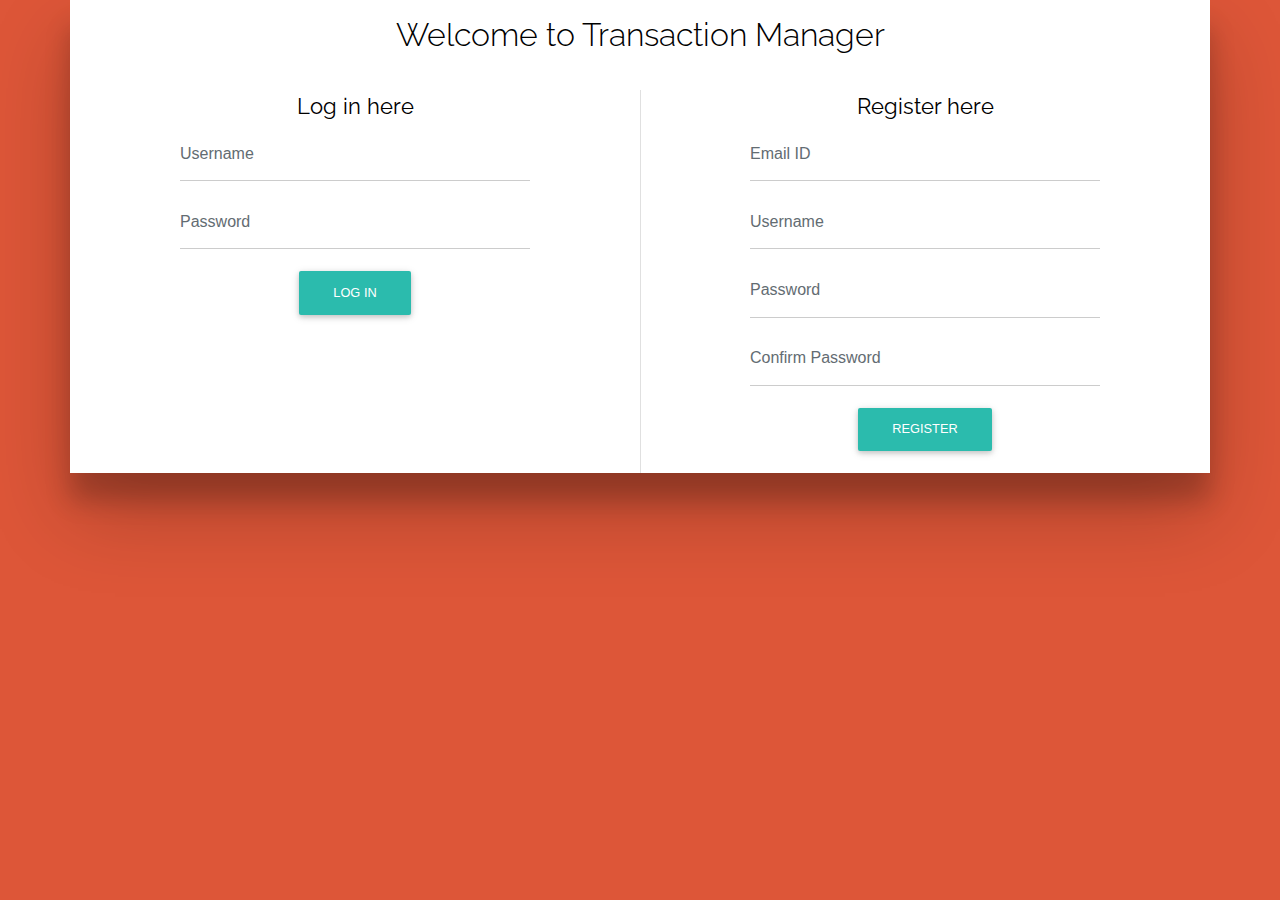
==== index.html @ da2b5ce5 "Added transaction detail modal and did some refactoring" ====
<!DOCTYPE html>
<html>
	<head>
	    <meta charset="utf-8" />
	    <title>Transaction Manager</title>
	    <meta name="viewport" content="width=device-width, initial-scale=1">
	    <link href="css/style.css" rel="stylesheet"/>
	    <link href="css/bootstrap.css" rel="stylesheet"/>
	    <link href="css/mdb.css" rel="stylesheet"/>
	    <!-- Google Fonts -->
  		<link href="https://fonts.googleapis.com/css?family=Raleway" rel="stylesheet">
  		<!-- FontAwesome Icons -->
  		<link href="css/font-awesome/css/font-awesome.min.css" rel="stylesheet">
	    <script type="text/javascript" src="js/jquery-2.2.3.js"></script>
	    <script type="text/javascript" src="js/bootstrap.js"></script>
	    <script type="text/javascript" src="js/mdb.js"></script>
	    <script type="text/javascript" src="js/tether.js"></script>
	    <script>
	      new WOW().init();
		</script>
   	</head>
  	<body class="body-background">

    	<!-- Container starts (slideInDown makes the container animate and slide down using wow animations provided by mdbootstrap)-->
    	<div class="container z-depth-5 authentication-block wow slideInDown">
	    	
		      		<div class="row home-page-wrapper">
		        		<div class="col-md-12 text-center login-heading">
			      			<h2>Welcome to Transaction Manager</h2>
		        		</div>
		      		</div>

		    		<!-- Row for log-in and registration-forms starts -->
		      		<div class="row">
		     			<!-- Column for login form starts -->
		        		<div class="col-md-4 offset-md-1 text-center">
		        			
		          			<h3><small>Log in here</small></h3>
		          			
		          			<form action="dashboard.html">
			    	    		<div class="form-group">
			      	       			<input type="text" class="form-control" name="username" id="loginUsername" placeholder="Username">
			    				</div>
					    		<div class="form-group">
					      			<input type="password" class="form-control" name="password" id="loginPassword" placeholder="Password">
			   		    		</div>
					    		<div class="form-group">
					       			<button type="submit" class="btn btn-default btn-login">Log in</button>
					    		</div>
			  	 			</form>
		        		</div><!-- /.Column for login form ends -->
						
						<div class="col-md-1 offset-md-1 form-partition"></div><!-- / .col-md-1 .offset-md-1 -->
		       	 		
		       	 		<!-- Column for registration form starts-->
						<div class="col-md-4 text-center">
							<h3><small>Register here</small></h3>
							
							<div id="success-message" class="alert alert-success">
								<strong>Success</strong>
							</div><!-- /.alert .alert-success -->
							
							<form action="javascript:void(0)" method="post" onsubmit="onFormSubmit()">
								<div class="form-group">
									<input type="text" class="form-control" name="emailID" id="signupemailID" placeholder="Email ID">
								</div>
								<div class="form-group">
									<input type="text" class="form-control" name="username" id="signupUsername" placeholder="Username">
								</div>
								<div class="form-group">
									<input type="password" class="form-control" name="password" id="signupPassword" placeholder="Password">
								</div>
								<div class="form-group">
									<input type="password" class="form-control" name="password" id="confirmPassword" placeholder="Confirm Password">
								</div>
								<div class="form-group">
									<button type="submit" class="btn btn-default btn-login">Register</button>
								</div>
							</form>
						</div><!-- /.Column for registration form ends -->
						<div class="offset-md-1"></div>
					</div><!-- /.Row for login and registration forms ends-->
  		</div><!-- /.Container ends-->

  		<!-- Importing Javascript Files -->
  		<script type="text/javascript" src="js/validation.js"></script>
	</body>	
</html>
---- css/style.css ----
/* CUSTOM STYLES */

.body-background {
	background-color: #dd5638;
	font-family: 'Raleway', Helvetica, sans-serif;
    font-size: 16px;
}

.add-filter-buttons {
	text-align: center;
}

.table-responsive{
	margin-bottom: 40px;
}

thead {
	font-weight: bold;
	font-size: 18px;
}


i.fa {
    padding-right: 10px;
}


a:link, a:visited {
    color: #dd5638;
}

a:hover {
    text-decoration: none;
    color: #c9302c;
}

.authentication-block {
	background-color: #ffffff;
	color: #000000;
}
.home-page-wrapper{
	padding-top: 15px;
}

.form-partition{
	border-left: 1px solid #e0e0e0;
}

#success-message{
	display:none;
}

.login-heading {
	padding-top: 2px;
	margin-bottom: 30px;
}

.forms {
	margin-bottom: 15px;
}

.login-block {
	border: 2ox solid;
	padding-right: 20px;
	color: #000000;
	float:left;
}
.signup-block {
	border: 2ox solid;
	padding-left: 20px;
	color: #000000;
	margin-right:20px;
	float:right;
}


.btn-login {
	margin-top: 15px;
}


.dashboard-container {
	
	background: url('../img/tile.jpg') top left repeat;
	margin-top: 50px;

}

.dashboard-heading {
	padding-top: 15px;
	padding-bottom: 25px;
	background-color: #3e4249;
	color: white;
}

.transaction-value {
	font-family: 'Arial';
	font-size: 16px;
	font-style: normal;
}

@media screen and (max-width : 568px) {
	.dashboard-container {
		margin-right: 30px;
		margin-top: -50px;
	}
}

@media only screen and (min-width : 992px) {
 	
	.log-in-form div {
		margin: 30px;
	}

 	.sign-up-form div {
	margin: 30px;
	}

}

@media only screen and (min-width: 768px) {
	.add-filter-buttons {
	text-align: right;
	}
}
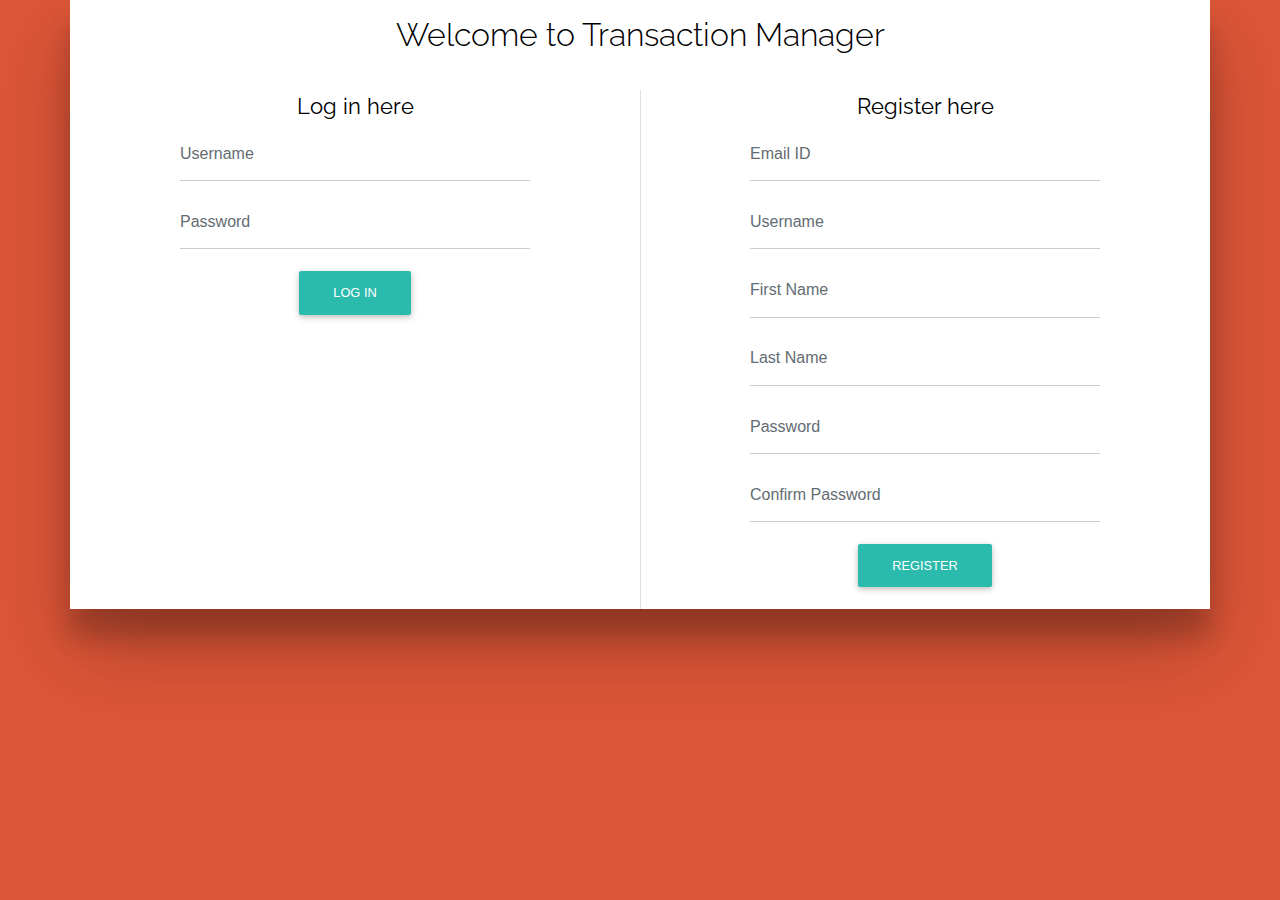
==== commit 0341d754: "Added validation structure" ====
--- a/index.html
+++ b/index.html
@@ -15,9 +15,6 @@
 	    <script type="text/javascript" src="js/bootstrap.js"></script>
 	    <script type="text/javascript" src="js/mdb.js"></script>
 	    <script type="text/javascript" src="js/tether.js"></script>
-	    <script>
-	      new WOW().init();
-		</script>
    	</head>
   	<body class="body-background">
 
@@ -37,7 +34,7 @@
 		        			
 		          			<h3><small>Log in here</small></h3>
 		          			
-		          			<form action="dashboard.html">
+		          			<form action="dashboard.html" method="get">
 			    	    		<div class="form-group">
 			      	       			<input type="text" class="form-control" name="username" id="loginUsername" placeholder="Username">
 			    				</div>
@@ -60,12 +57,21 @@
 								<strong>Success</strong>
 							</div><!-- /.alert .alert-success -->
 							
-							<form action="javascript:void(0)" method="post" onsubmit="onFormSubmit()">
+							<form method="post" id="registrationForm">
 								<div class="form-group">
-									<input type="text" class="form-control" name="emailID" id="signupemailID" placeholder="Email ID">
+									<input type="text" class="form-control" name="emailID" id="signupEmailID" 
+									placeholder="Email ID" onblur="validateEmail(this.value)">
+									<span class="form-validation-message" id="emailError"></span>
 								</div>
 								<div class="form-group">
-									<input type="text" class="form-control" name="username" id="signupUsername" placeholder="Username">
+									<input type="text" class="form-control" name="signupUsername" id="signupUsername" placeholder="Username" onblur="validateSignupUsername(this.value)">
+									<span class="form-validation-message" id="signupUsernameError"></span>
+								</div>
+								<div class="form-group">
+									<input type="text" class="form-control" name="firstName" id="signupFirstName" placeholder="First Name">
+								</div>
+								<div class="form-group">
+									<input type="text" class="form-control" name="lastName" id="signupLastName" placeholder="Last Name">
 								</div>
 								<div class="form-group">
 									<input type="password" class="form-control" name="password" id="signupPassword" placeholder="Password">
--- a/css/style.css
+++ b/css/style.css
@@ -6,6 +6,39 @@
     font-size: 16px;
 }
 
+
+/* index.html */
+.authentication-block {
+	background-color: #ffffff;
+	color: #000000;
+}
+.home-page-wrapper{
+	padding-top: 15px;
+}
+
+.form-partition{
+	border-left: 1px solid #e0e0e0;
+}
+
+#success-message{
+	display:none;
+}
+
+.login-heading {
+	padding-top: 2px;
+	margin-bottom: 30px;
+}
+
+.forms {
+	margin-bottom: 15px;
+}
+
+.btn-login {
+	margin-top: 15px;
+}
+
+
+/* dashboard.html */
 .add-filter-buttons {
 	text-align: center;
 }
@@ -34,51 +67,6 @@
     color: #c9302c;
 }
 
-.authentication-block {
-	background-color: #ffffff;
-	color: #000000;
-}
-.home-page-wrapper{
-	padding-top: 15px;
-}
-
-.form-partition{
-	border-left: 1px solid #e0e0e0;
-}
-
-#success-message{
-	display:none;
-}
-
-.login-heading {
-	padding-top: 2px;
-	margin-bottom: 30px;
-}
-
-.forms {
-	margin-bottom: 15px;
-}
-
-.login-block {
-	border: 2ox solid;
-	padding-right: 20px;
-	color: #000000;
-	float:left;
-}
-.signup-block {
-	border: 2ox solid;
-	padding-left: 20px;
-	color: #000000;
-	margin-right:20px;
-	float:right;
-}
-
-
-.btn-login {
-	margin-top: 15px;
-}
-
-
 .dashboard-container {
 	
 	background: url('../img/tile.jpg') top left repeat;
@@ -99,6 +87,11 @@
 	font-style: normal;
 }
 
+.view-detail-button {
+	font-size: 11px !important;
+}
+
+
 @media screen and (max-width : 568px) {
 	.dashboard-container {
 		margin-right: 30px;
@@ -106,20 +99,12 @@
 	}
 }
 
-@media only screen and (min-width : 992px) {
- 	
-	.log-in-form div {
-		margin: 30px;
-	}
-
- 	.sign-up-form div {
-	margin: 30px;
-	}
-
-}
-
 @media only screen and (min-width: 768px) {
 	.add-filter-buttons {
 	text-align: right;
 	}
 }
+
+.form-validation-message {
+	color: red;
+}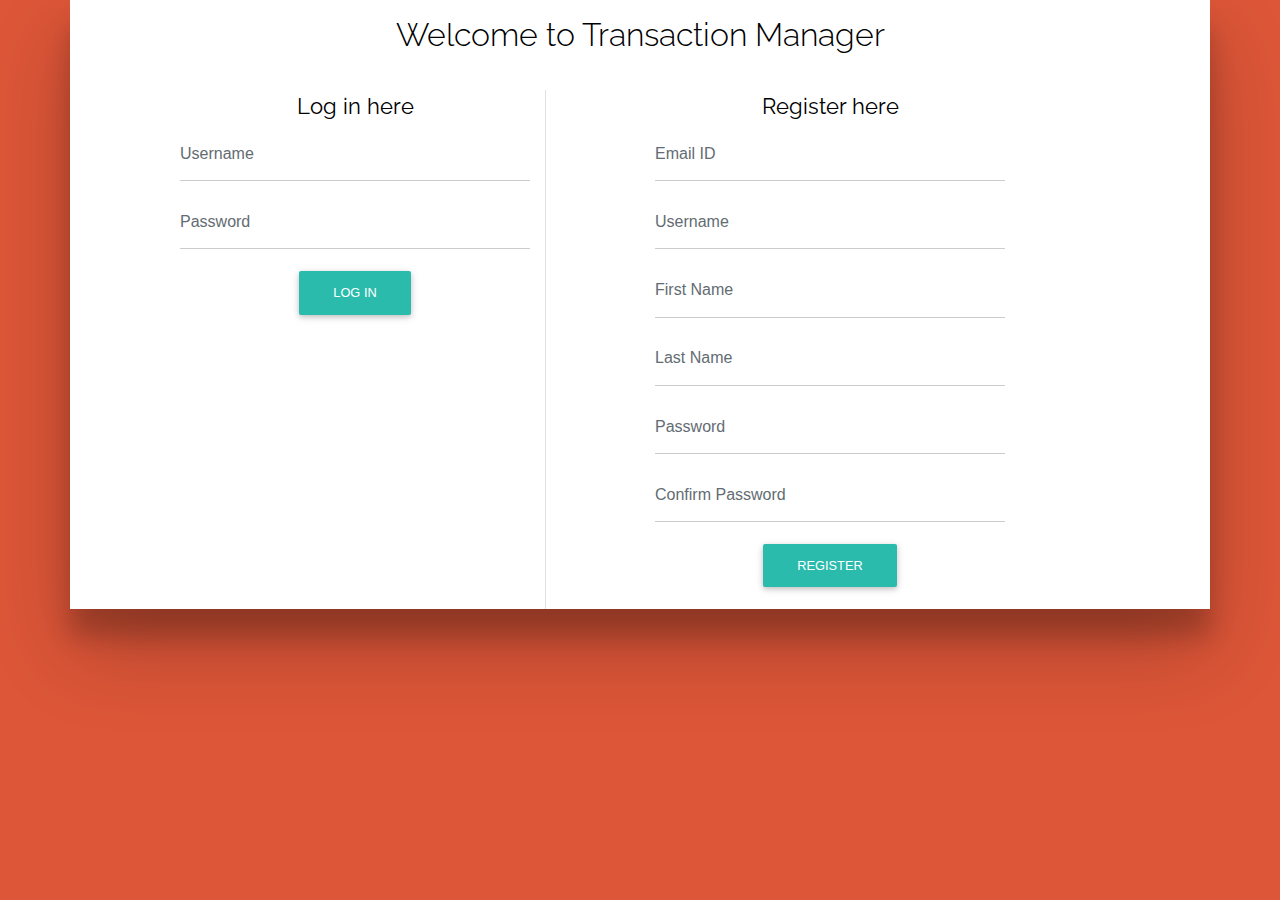
==== commit 60eda5c1: "added login validation" ====
--- a/index.html
+++ b/index.html
@@ -34,20 +34,27 @@
 		        			
 		          			<h3><small>Log in here</small></h3>
 		          			
-		          			<form action="dashboard.html" method="get">
+		          			<form method="post" id="loginForm">
 			    	    		<div class="form-group">
-			      	       			<input type="text" class="form-control" name="username" id="loginUsername" placeholder="Username">
+			      	       			<input type="text" class="form-control" name="username" id="loginUsername" placeholder="Username" 
+			      	       			onblur="validateUsername(this.value)" onkeyup="validateUsername(this.value)">
+									<span class="form-validation-message" id="usernameError"></span>
 			    				</div>
+
 					    		<div class="form-group">
-					      			<input type="password" class="form-control" name="password" id="loginPassword" placeholder="Password">
+					      			<input type="password" class="form-control" name="password" id="loginPassword" placeholder="Password" 
+					      			onblur="validatePassword(this.value)" onkeyup="validatePassword(this.value)">
+									<span class="form-validation-message" id="passwordError"></span>
 			   		    		</div>
+
 					    		<div class="form-group">
 					       			<button type="submit" class="btn btn-default btn-login">Log in</button>
 					    		</div>
 			  	 			</form>
 		        		</div><!-- /.Column for login form ends -->
 						
-						<div class="col-md-1 offset-md-1 form-partition"></div><!-- / .col-md-1 .offset-md-1 -->
+
+						<div class="col-md-1 passwordet-md-1 form-partition"></div><!-- / .col-md-1 .offset-md-1 -->
 		       	 		
 		       	 		<!-- Column for registration form starts-->
 						<div class="col-md-4 text-center">
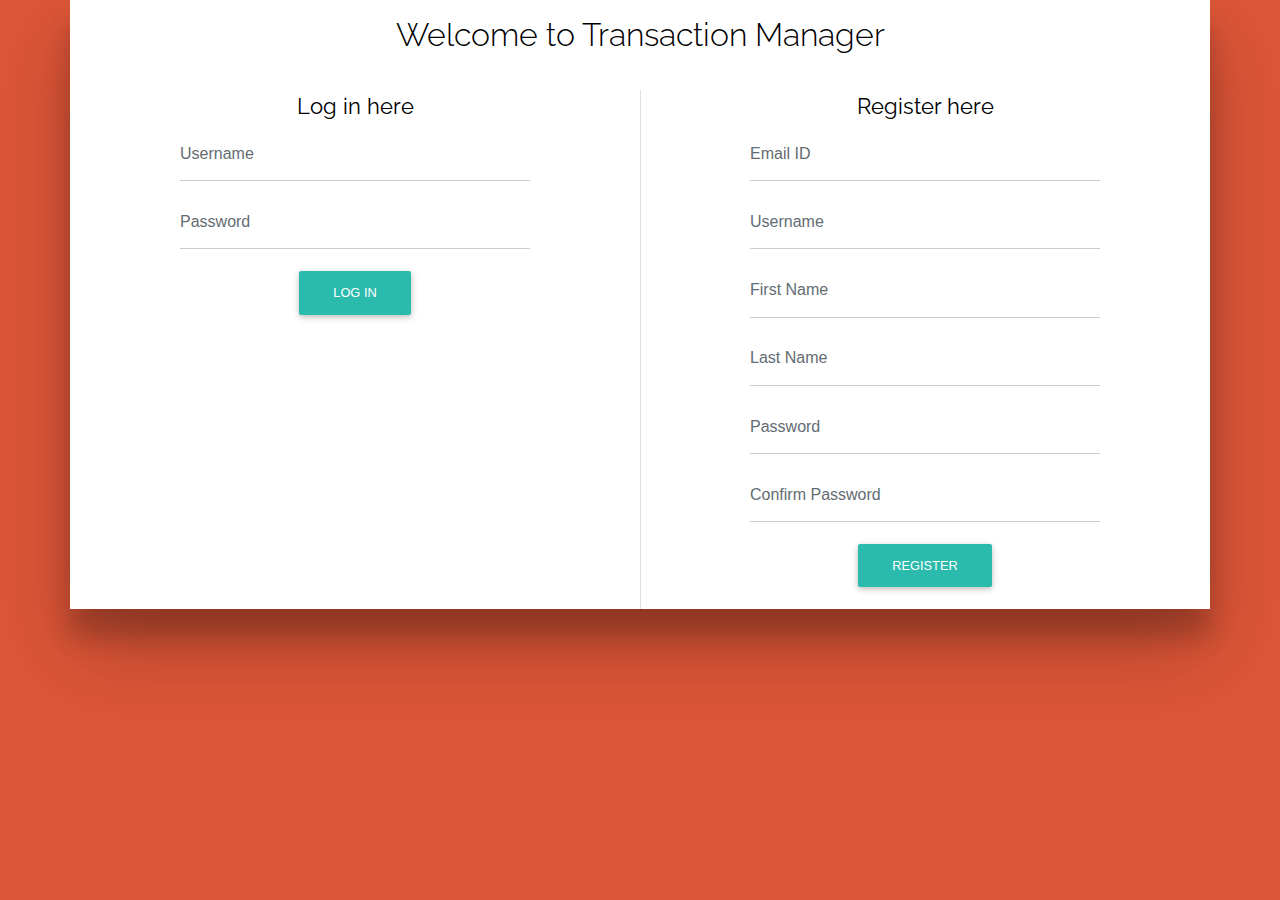
==== commit cacecf49: "Added Validation for Registration Form" ====
--- a/index.html
+++ b/index.html
@@ -34,27 +34,20 @@
 		        			
 		          			<h3><small>Log in here</small></h3>
 		          			
-		          			<form method="post" id="loginForm">
+		          			<form action="dashboard.html" method="get">
 			    	    		<div class="form-group">
-			      	       			<input type="text" class="form-control" name="username" id="loginUsername" placeholder="Username" 
-			      	       			onblur="validateUsername(this.value)" onkeyup="validateUsername(this.value)">
-									<span class="form-validation-message" id="usernameError"></span>
+			      	       			<input type="text" class="form-control" name="username" id="loginUsername" placeholder="Username">
 			    				</div>
-
 					    		<div class="form-group">
-					      			<input type="password" class="form-control" name="password" id="loginPassword" placeholder="Password" 
-					      			onblur="validatePassword(this.value)" onkeyup="validatePassword(this.value)">
-									<span class="form-validation-message" id="passwordError"></span>
+					      			<input type="password" class="form-control" name="password" id="loginPassword" placeholder="Password">
 			   		    		</div>
-
 					    		<div class="form-group">
 					       			<button type="submit" class="btn btn-default btn-login">Log in</button>
 					    		</div>
 			  	 			</form>
 		        		</div><!-- /.Column for login form ends -->
 						
-
-						<div class="col-md-1 passwordet-md-1 form-partition"></div><!-- / .col-md-1 .offset-md-1 -->
+						<div class="col-md-1 offset-md-1 form-partition"></div><!-- / .col-md-1 .offset-md-1 -->
 		       	 		
 		       	 		<!-- Column for registration form starts-->
 						<div class="col-md-4 text-center">
@@ -66,25 +59,31 @@
 							
 							<form method="post" id="registrationForm">
 								<div class="form-group">
-									<input type="text" class="form-control" name="emailID" id="signupEmailID" 
-									placeholder="Email ID" onblur="validateEmail(this.value)">
-									<span class="form-validation-message" id="emailError"></span>
+									<input type="text" class="form-control" name="emailID" id="emailID" 
+									placeholder="Email ID" onblur="validateEmail(this.value)" onkeyup="validateEmail(this.value)">
+									<span class="form-validation-message text-right" id="emailError"></span>
 								</div>
 								<div class="form-group">
-									<input type="text" class="form-control" name="signupUsername" id="signupUsername" placeholder="Username" onblur="validateSignupUsername(this.value)">
+									<input type="text" class="form-control" name="signupUsername" id="signupUsername" placeholder="Username" onblur="validateSignupUsername(this.value)" onkeyup="validateSignupUsername(this.value)">
 									<span class="form-validation-message" id="signupUsernameError"></span>
 								</div>
 								<div class="form-group">
-									<input type="text" class="form-control" name="firstName" id="signupFirstName" placeholder="First Name">
+									<input type="text" class="form-control" name="firstName" id="firstName" placeholder="First Name" onblur="validateFirstName(this.value)" onkeyup="validateFirstName(this.value)">
+									<span class="form-validation-message" id="firstNameError"></span>
 								</div>
 								<div class="form-group">
-									<input type="text" class="form-control" name="lastName" id="signupLastName" placeholder="Last Name">
+									<input type="text" class="form-control" name="lastName" id="lastName"
+									placeholder="Last Name" onblur="validateLastName(this.value)" onkeyup="validateLastName(this value)">
+									<span class="form-validation-message" id="lastNameError"></span>
 								</div>
 								<div class="form-group">
-									<input type="password" class="form-control" name="password" id="signupPassword" placeholder="Password">
+									<input type="password" class="form-control" name="password" id="signupPassword" placeholder="Password"
+									onblur="validateSignupPassword(this.value)" onkeyup="validateSignupPassword(this.value)">
+									<span class="form-validation-message" id="signupPasswordError"></span>
 								</div>
 								<div class="form-group">
-									<input type="password" class="form-control" name="password" id="confirmPassword" placeholder="Confirm Password">
+									<input type="password" class="form-control" name="confirmPassword" id="confirmPassword" placeholder="Confirm Password" onblur="validateConfirmPassword(this.value)" onkeyup="validateConfirmPassword(this.value)">
+									<span class="form-validation-message" id="confirmPasswordError" ></span>
 								</div>
 								<div class="form-group">
 									<button type="submit" class="btn btn-default btn-login">Register</button>
--- a/css/style.css
+++ b/css/style.css
@@ -107,4 +107,5 @@
 
 .form-validation-message {
 	color: red;
+	font-size: 12px;
 }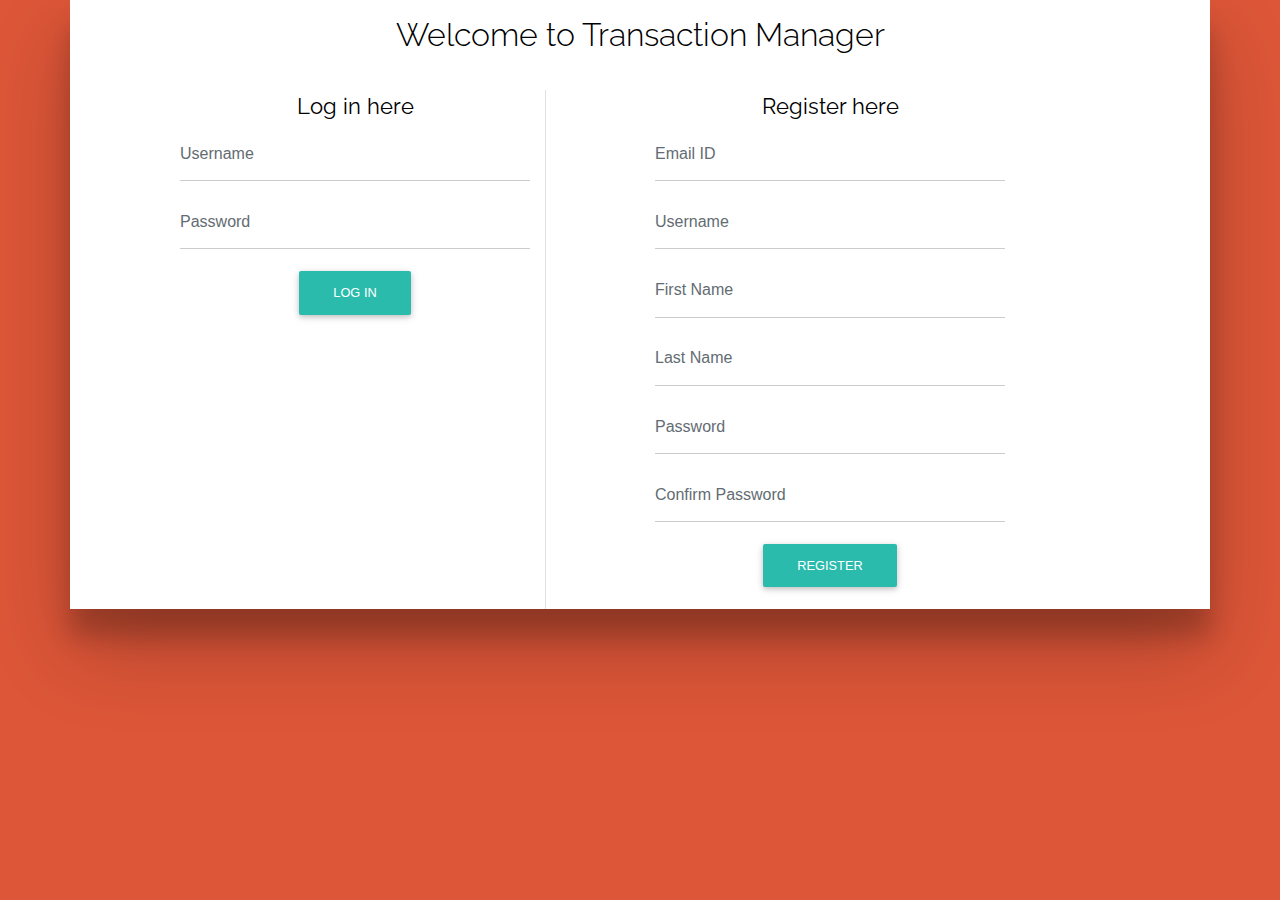
==== commit 8ce62b5f: "Added complete registration form validation and fixed inline-js" ====
--- a/index.html
+++ b/index.html
@@ -34,20 +34,27 @@
 		        			
 		          			<h3><small>Log in here</small></h3>
 		          			
-		          			<form action="dashboard.html" method="get">
+		          			<form method="post" id="loginForm">
 			    	    		<div class="form-group">
-			      	       			<input type="text" class="form-control" name="username" id="loginUsername" placeholder="Username">
+			      	       			<input type="text" class="form-control" name="username" id="loginUsername" placeholder="Username" 
+			      	       			onblur="validateUsername(this.value)" onkeyup="validateUsername(this.value)">
+									<span class="form-validation-message" id="usernameError"></span>
 			    				</div>
+
 					    		<div class="form-group">
-					      			<input type="password" class="form-control" name="password" id="loginPassword" placeholder="Password">
+					      			<input type="password" class="form-control" name="password" id="loginPassword" placeholder="Password" 
+					      			onblur="validatePassword(this.value)" onkeyup="validatePassword(this.value)">
+									<span class="form-validation-message" id="passwordError"></span>
 			   		    		</div>
+
 					    		<div class="form-group">
 					       			<button type="submit" class="btn btn-default btn-login">Log in</button>
 					    		</div>
 			  	 			</form>
 		        		</div><!-- /.Column for login form ends -->
 						
-						<div class="col-md-1 offset-md-1 form-partition"></div><!-- / .col-md-1 .offset-md-1 -->
+
+						<div class="col-md-1 passwordet-md-1 form-partition"></div><!-- / .col-md-1 .offset-md-1 -->
 		       	 		
 		       	 		<!-- Column for registration form starts-->
 						<div class="col-md-4 text-center">
